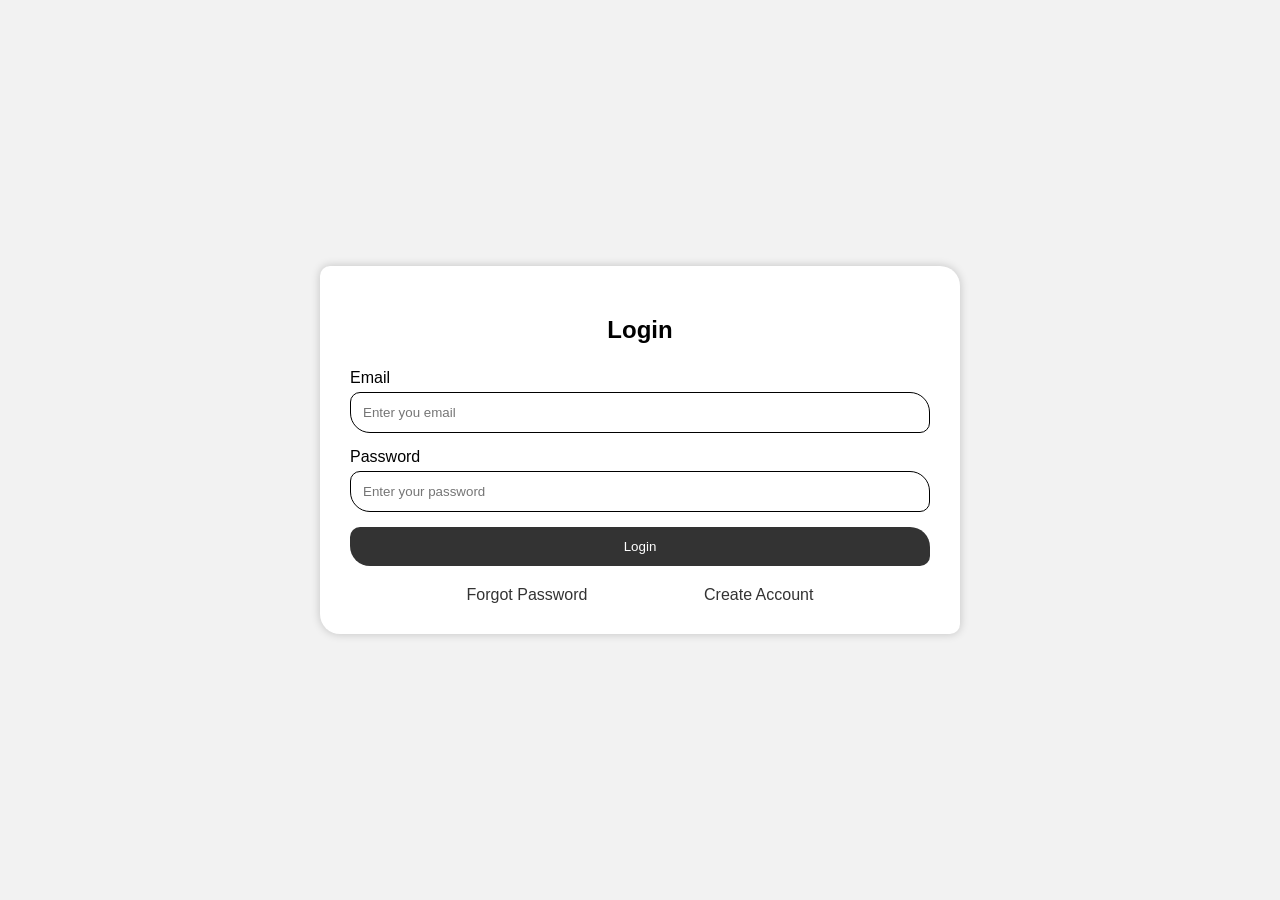
==== index.html @ 02ded7f6 "first commit on login_system" ====
<!DOCTYPE html>
<html lang="en">
<head>
    <meta charset="UTF-8">
    <meta name="viewport" content="width=device-width, initial-scale=1.0">
    <title>Login</title>
    <link rel="stylesheet" href="style.css">
</head>
<body>
    <div class="login-container">
        <h2>Login</h2>
<form action="login.php" method="POST">
    <label for="email">Email</label>

    <input
     type="email"
     id="email"
     name="email"
     placeholder="Enter you email"
     required     

    >
    <label for="password">Password</label>
<input 
    type="password"
    id="password"
    name="password"
    placeholder="Enter your password"
    required
>

<button type="submit">Login</button>


</form>
    
<div class="links">
    <a href="#">Forgot Password</a>
    <a href="register.html">Create Account</a>
</div>

    </div>
    
</body>
</html>
---- style.css ----
*{
    box-sizing: border-box;
}
body{
    margin: 0;
    font-family: arial,sans-serif;
    background-color: #f2f2f2;
    display: flex;
    justify-content:center;
    align-items: center;

    min-height: 100dvh;
    
    background-image: url("https://images.unsplash.com/photo-1789349050760-cc196eed88b1?q=80&w=1170&auto=format&fit=crop&ixlib=rb-4.1.0&ixid=M3wxMjA3fDB8MHxwaG90by1wYWdlfHx8fGVufDB8fHx8fA%3D%3D");
    background-repeat: no-repeat;
    background-size: cover;
    background-position:center;
}

.login-container{
    width: 50%;
    background-color: white;

    padding: 30px;
    border-radius: 10px 20px;


    box-shadow: 0 0 10px rgba(0,0,0,0.2);
}

.login-container h2 {
    text-align: center;
    margin-bottom: 25px;

}

.login-container label{
    display: block;
    margin-bottom: 5px;

}

.login-container input{
    width: 100%;
    padding: 12px;
    margin-bottom: 15px;

    border: 1px solid black;
    border-radius: 10px 20px;


}

.login-container button{
    width: 100%;
    padding: 12px;

    border: none;
    border-radius: 10px 20px;

    background-color: #333;
    color: white;

    cursor: pointer;

}

.login-container button:hover{
    background-color: #555;

}


.links{
    display: flex;
    justify-content: space-evenly;
    margin-top: 20px;


}

.links a{
    text-decoration: none;
    color: #333;
}
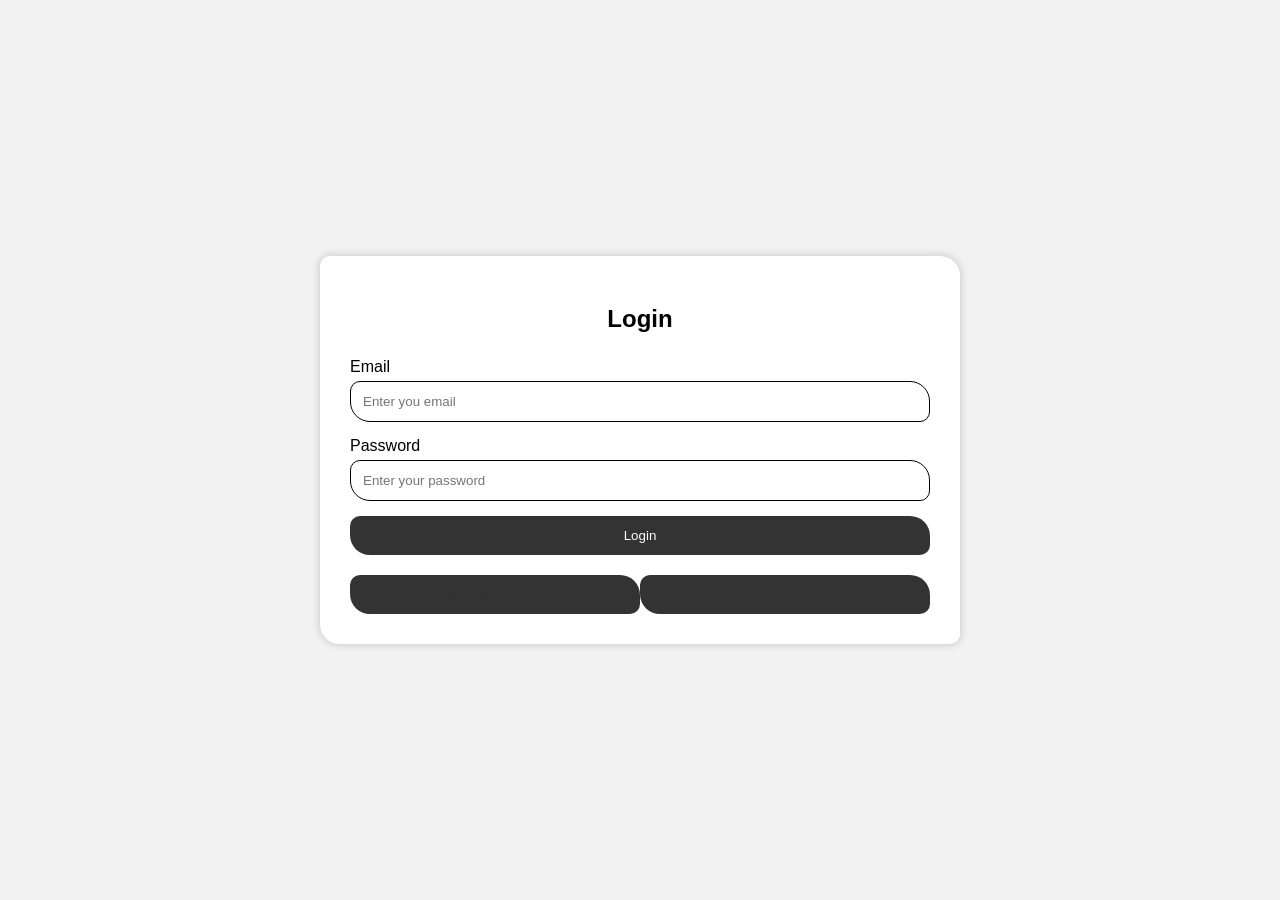
==== commit 6218e6fd: "no change" ====
--- a/index.html
+++ b/index.html
@@ -35,8 +35,8 @@
 </form>
     
 <div class="links">
-    <a href="#">Forgot Password</a>
-    <a href="register.html">Create Account</a>
+  <button class="link-btn"  > <a href="#">Forgot Password</a></button> 
+ <button class="link-btn" ><a href="register.html">Create Account</a></button>
 </div>
 
     </div>
